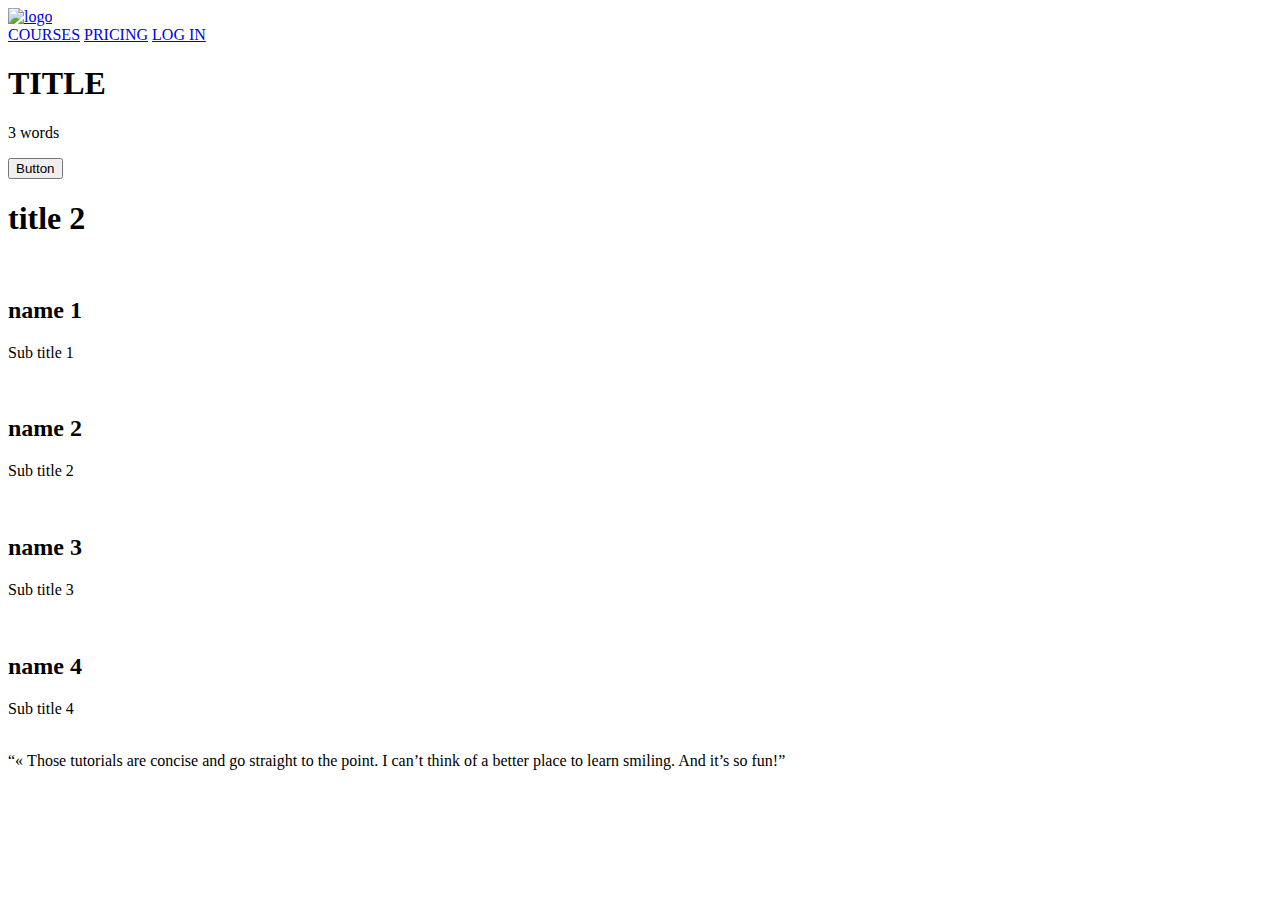
==== html_advance/index.html @ ca43bc9f "to be continued" ====
<!DOCTYPE html>
<html lang="en">
<head>
    <meta charset="UTF-8">
    <meta name="viewport" content="width=device-width, initial-scale=1.0">
    <title>HTML ADVANCE </title>
</head>
<body>

    <header>
        <div>
            <a href="#"><img src="" alt="logo"></a>
        </div>
        <nav>
            <a href="#">COURSES</a>
            <a href="#">PRICING</a>
            <a href="#">LOG IN</a>
        </nav>
    </header>

    <main>
        <section>
            <div>
                <h1>TITLE</h1>
                <P> 3 words</P>
                <button type="button">Button</button>
            </div>
            <div>
                <h1>title 2</h1>
                <div>
                    <div>
                        <img src="" alt="">
                        <h2>name 1</h2>
                        <p>Sub title 1</p>
                    </div>
                    <div>
                        <img src="" alt="">
                        <h2>name 2</h2>
                        <p>Sub title 2</p>
                    </div>
                    <div>
                        <img src="" alt="">
                        <h2>name 3</h2>
                        <p>Sub title 3</p>
                    </div>
                    <div>
                        <img src="" alt="">
                        <h2>name 4</h2>
                        <p>Sub title 4</p>
                    </div>
                </div>
            </div>
        </section>
        <section>
            <div>
                <img src="" alt="">
            </div>
            <div>
                <q>« Those tutorials are concise and go straight to the point. I can’t think of a better place to learn smiling. And it’s so fun!</q>
            </div>
        </section>
    </main>
    
</body>
</html>
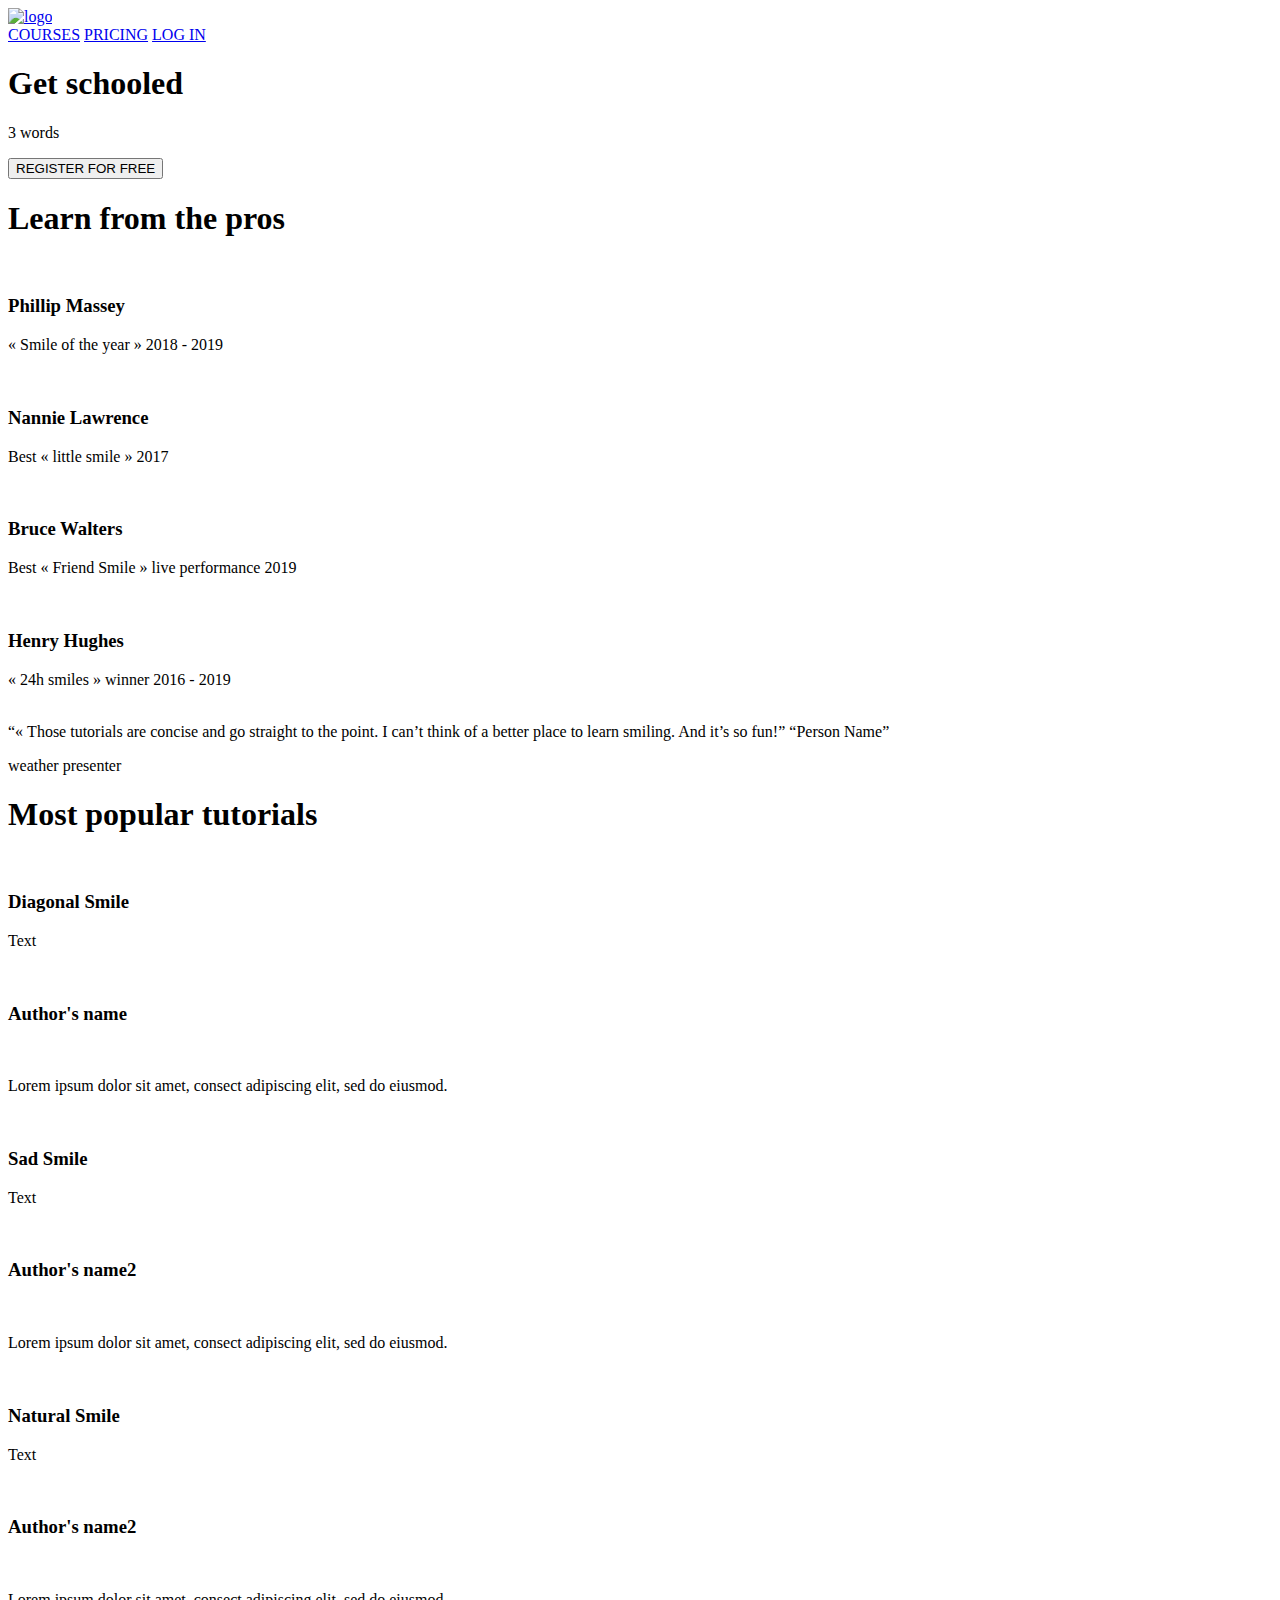
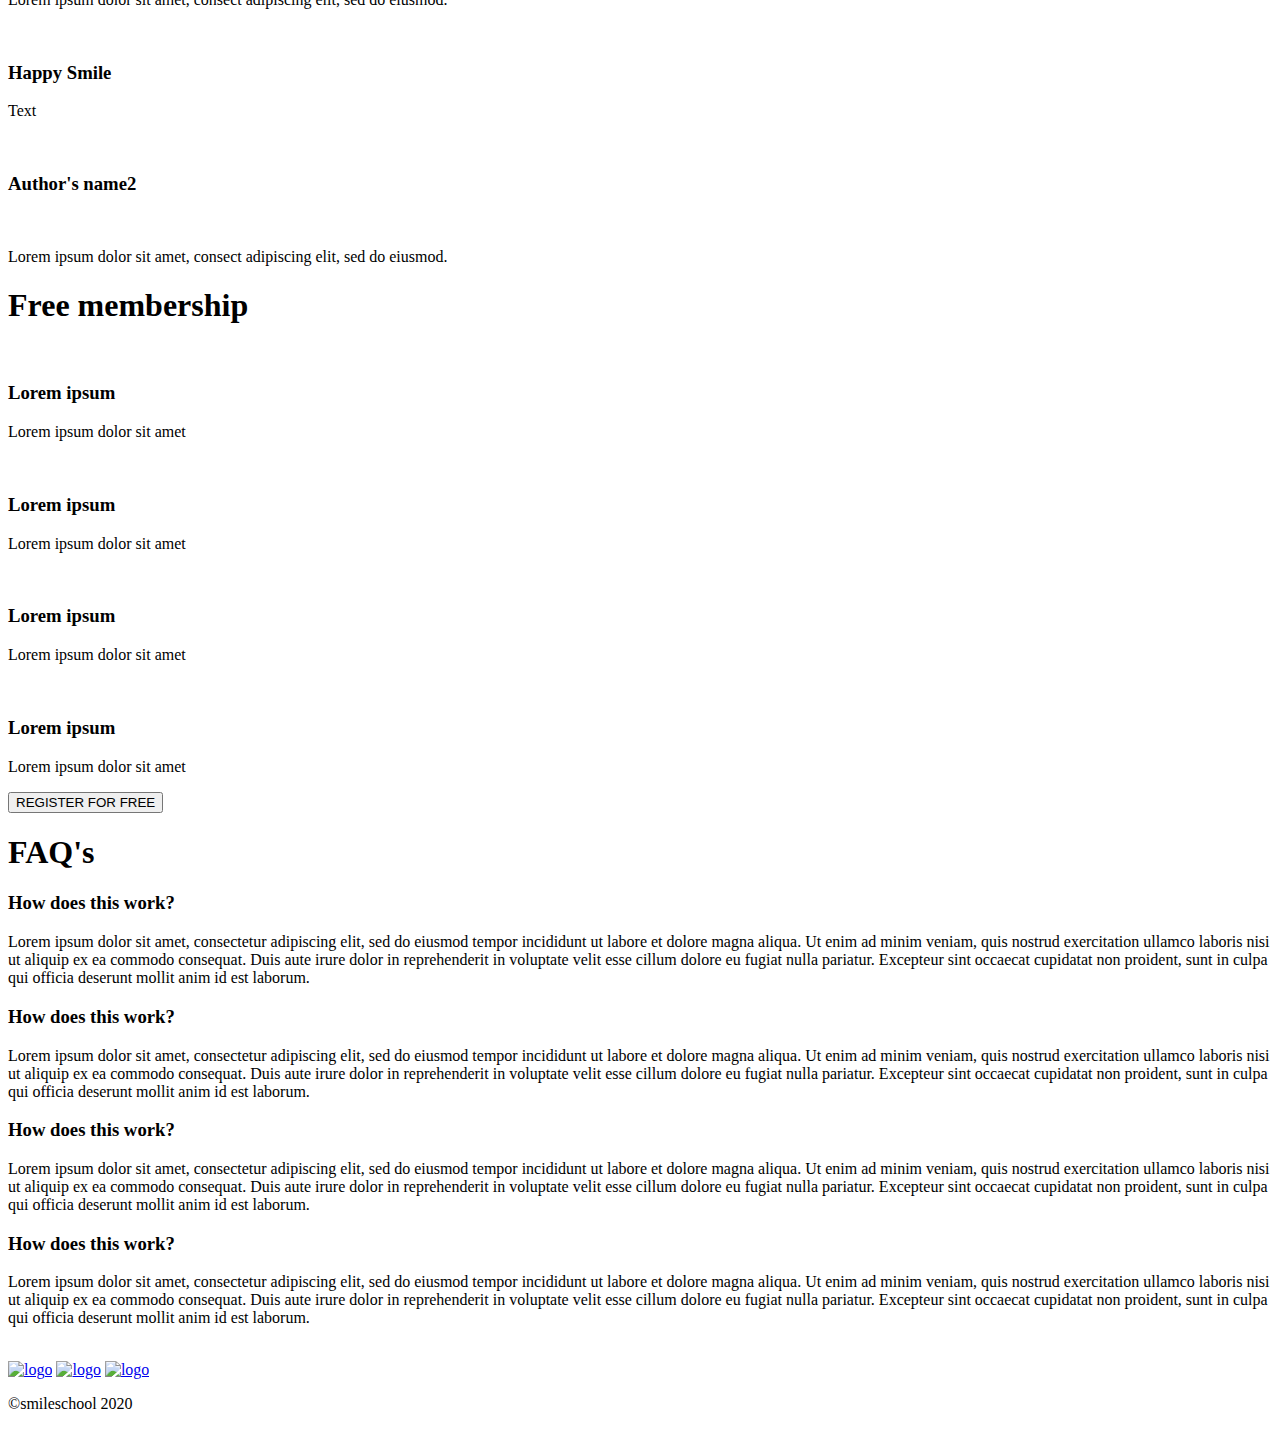
==== commit c30fcc09: "HTML ADVANCE PROJECT" ====
--- a/html_advance/index.html
+++ b/html_advance/index.html
@@ -21,45 +21,187 @@
     <main>
         <section>
             <div>
-                <h1>TITLE</h1>
+                <h1>Get schooled</h1>
                 <P> 3 words</P>
-                <button type="button">Button</button>
-            </div>
-            <div>
-                <h1>title 2</h1>
-                <div>
-                    <div>
-                        <img src="" alt="">
-                        <h2>name 1</h2>
-                        <p>Sub title 1</p>
-                    </div>
-                    <div>
-                        <img src="" alt="">
-                        <h2>name 2</h2>
-                        <p>Sub title 2</p>
-                    </div>
-                    <div>
-                        <img src="" alt="">
-                        <h2>name 3</h2>
-                        <p>Sub title 3</p>
-                    </div>
-                    <div>
-                        <img src="" alt="">
-                        <h2>name 4</h2>
-                        <p>Sub title 4</p>
-                    </div>
-                </div>
-            </div>
-        </section>
+                <button type="button">REGISTER FOR FREE</button>
+            </div>
+
+            <div>
+                <h1>Learn from the pros</h1>
+                <div>
+                    <div>
+                        <img src="" alt="">
+                        <h3>Phillip Massey</h3>
+                        <p>« Smile of the year » 2018 - 2019</p>
+                    </div>
+                    <div>
+                        <img src="" alt="">
+                        <h3>Nannie Lawrence</h3>
+                        <p>Best « little smile » 2017</p>
+                    </div>
+                    <div>
+                        <img src="" alt="">
+                        <h3>Bruce Walters</h3>
+                        <p>Best « Friend Smile » live performance 2019</p>
+                    </div>
+                    <div>
+                        <img src="" alt="">
+                        <h3>Henry Hughes</h3>
+                        <p>« 24h smiles » winner 2016 - 2019</p>
+                    </div>
+                </div>
+            </div>
+        </section>
+
         <section>
             <div>
                 <img src="" alt="">
             </div>
             <div>
                 <q>« Those tutorials are concise and go straight to the point. I can’t think of a better place to learn smiling. And it’s so fun!</q>
+                <q>Person Name</q>
+                <p>weather presenter</p>
+            </div>
+        </section>
+
+        <section>
+            <h1>Most <b>popular</b> tutorials</h1>
+            <div>
+                <div>
+                    <img src="#" alt="">
+                    <h3>Diagonal Smile</h3>
+                    <p>Text</p>
+                    <div>
+                        <img src="#" alt="">
+                        <h3>Author's name </h3>
+                    </div>
+                    <div>
+                        <img src="#" alt="">
+                        <p>Lorem ipsum dolor sit amet, consect adipiscing elit, sed do eiusmod.</p>
+                    </div>
+                </div>
+
+                <div>
+                    <img src="#" alt="">
+                    <h3>Sad Smile</h3>
+                    <p>Text</p>
+                    <div>
+                        <img src="#" alt="">
+                        <h3>Author's name2 </h3>
+                    </div>
+                    <div>
+                        <img src="#" alt="">
+                        <p>Lorem ipsum dolor sit amet, consect adipiscing elit, sed do eiusmod.</p>
+                    </div>
+                </div>
+
+                <div>
+                    <img src="#" alt="">
+                    <h3>Natural Smile</h3>
+                    <p>Text</p>
+                    <div>
+                        <img src="#" alt="">
+                        <h3>Author's name2 </h3>
+                    </div>
+                    <div>
+                        <img src="#" alt="">
+                        <p>Lorem ipsum dolor sit amet, consect adipiscing elit, sed do eiusmod.</p>
+                    </div>
+                </div>
+
+                <div>
+                    <img src="#" alt="">
+                   <h3>Happy Smile</h3>
+                    <p>Text</p>
+                    <div>
+                        <img src="#" alt="">
+                        <h3>Author's name2 </h3>
+                    </div>
+                    <div>
+                        <img src="#" alt="">
+                        <p>Lorem ipsum dolor sit amet, consect adipiscing elit, sed do eiusmod.</p>
+                    </div>
+                </div>
+            </div>
+        </section>
+
+        <section>
+            <h1>Free membership</h1>
+
+            <div>
+                <img src="#" alt="">
+                <h3>Lorem ipsum</h3>
+                <p>Lorem ipsum dolor sit amet</p>
+           </div>
+
+            <div>
+                <img src="#" alt="">
+                <h3>Lorem ipsum</h3>
+                <p>Lorem ipsum dolor sit amet</p>
+            </div>
+
+            <div>
+                <img src="#" alt="">
+                <h3>Lorem ipsum</h3>
+                <p>Lorem ipsum dolor sit amet</p>   
+            </div>
+
+            <div>
+                <img src="#" alt="">
+                <h3>Lorem ipsum</h3>
+                <p>Lorem ipsum dolor sit amet</p> 
+            </div>
+
+            <button type="button">REGISTER FOR FREE</button>
+        </section>
+
+        <section>
+            <h1>FAQ's</h1>
+
+            <div>
+                <div>
+                        <div>
+                            <h3>How does this work?</h3>
+                            <p>Lorem ipsum dolor sit amet, consectetur adipiscing elit, sed do eiusmod tempor incididunt ut labore et dolore magna aliqua. Ut enim ad minim veniam, quis nostrud exercitation ullamco laboris nisi ut aliquip ex ea commodo consequat. Duis aute irure dolor in reprehenderit in voluptate velit esse cillum dolore eu fugiat nulla pariatur. Excepteur sint occaecat cupidatat non proident, sunt in culpa qui officia deserunt mollit anim id est laborum.</p>
+                        </div>
+
+                        <div>
+                            <h3>How does this work?</h3>
+                            <p>Lorem ipsum dolor sit amet, consectetur adipiscing elit, sed do eiusmod tempor incididunt ut labore et dolore magna aliqua. Ut enim ad minim veniam, quis nostrud exercitation ullamco laboris nisi ut aliquip ex ea commodo consequat. Duis aute irure dolor in reprehenderit in voluptate velit esse cillum dolore eu fugiat nulla pariatur. Excepteur sint occaecat cupidatat non proident, sunt in culpa qui officia deserunt mollit anim id est laborum.</p>
+                        </div>
+                </div>
+
+                <div>
+                    <div>
+                        <h3>How does this work?</h3>
+                        <p>Lorem ipsum dolor sit amet, consectetur adipiscing elit, sed do eiusmod tempor incididunt ut labore et dolore magna aliqua. Ut enim ad minim veniam, quis nostrud exercitation ullamco laboris nisi ut aliquip ex ea commodo consequat. Duis aute irure dolor in reprehenderit in voluptate velit esse cillum dolore eu fugiat nulla pariatur. Excepteur sint occaecat cupidatat non proident, sunt in culpa qui officia deserunt mollit anim id est laborum.</p>
+                    </div>
+
+                    <div>
+                        <h3>How does this work?</h3>
+                        <p>Lorem ipsum dolor sit amet, consectetur adipiscing elit, sed do eiusmod tempor incididunt ut labore et dolore magna aliqua. Ut enim ad minim veniam, quis nostrud exercitation ullamco laboris nisi ut aliquip ex ea commodo consequat. Duis aute irure dolor in reprehenderit in voluptate velit esse cillum dolore eu fugiat nulla pariatur. Excepteur sint occaecat cupidatat non proident, sunt in culpa qui officia deserunt mollit anim id est laborum.</p>
+                    </div>
+                </div>
+
             </div>
         </section>
     </main>
+
+
+    <footer>
+        <div>
+            <div>
+                <img src="" alt="">
+                <div>
+                    <a href="#"><img src="" alt="logo"></a>
+                    <a href="#"><img src="" alt="logo"></a>
+                    <a href="#"><img src="" alt="logo"></a>
+                </div>
+            </div>
+            
+            <p>©smileschool 2020</p>
+        </div>
+    </footer>
     
 </body>
 </html>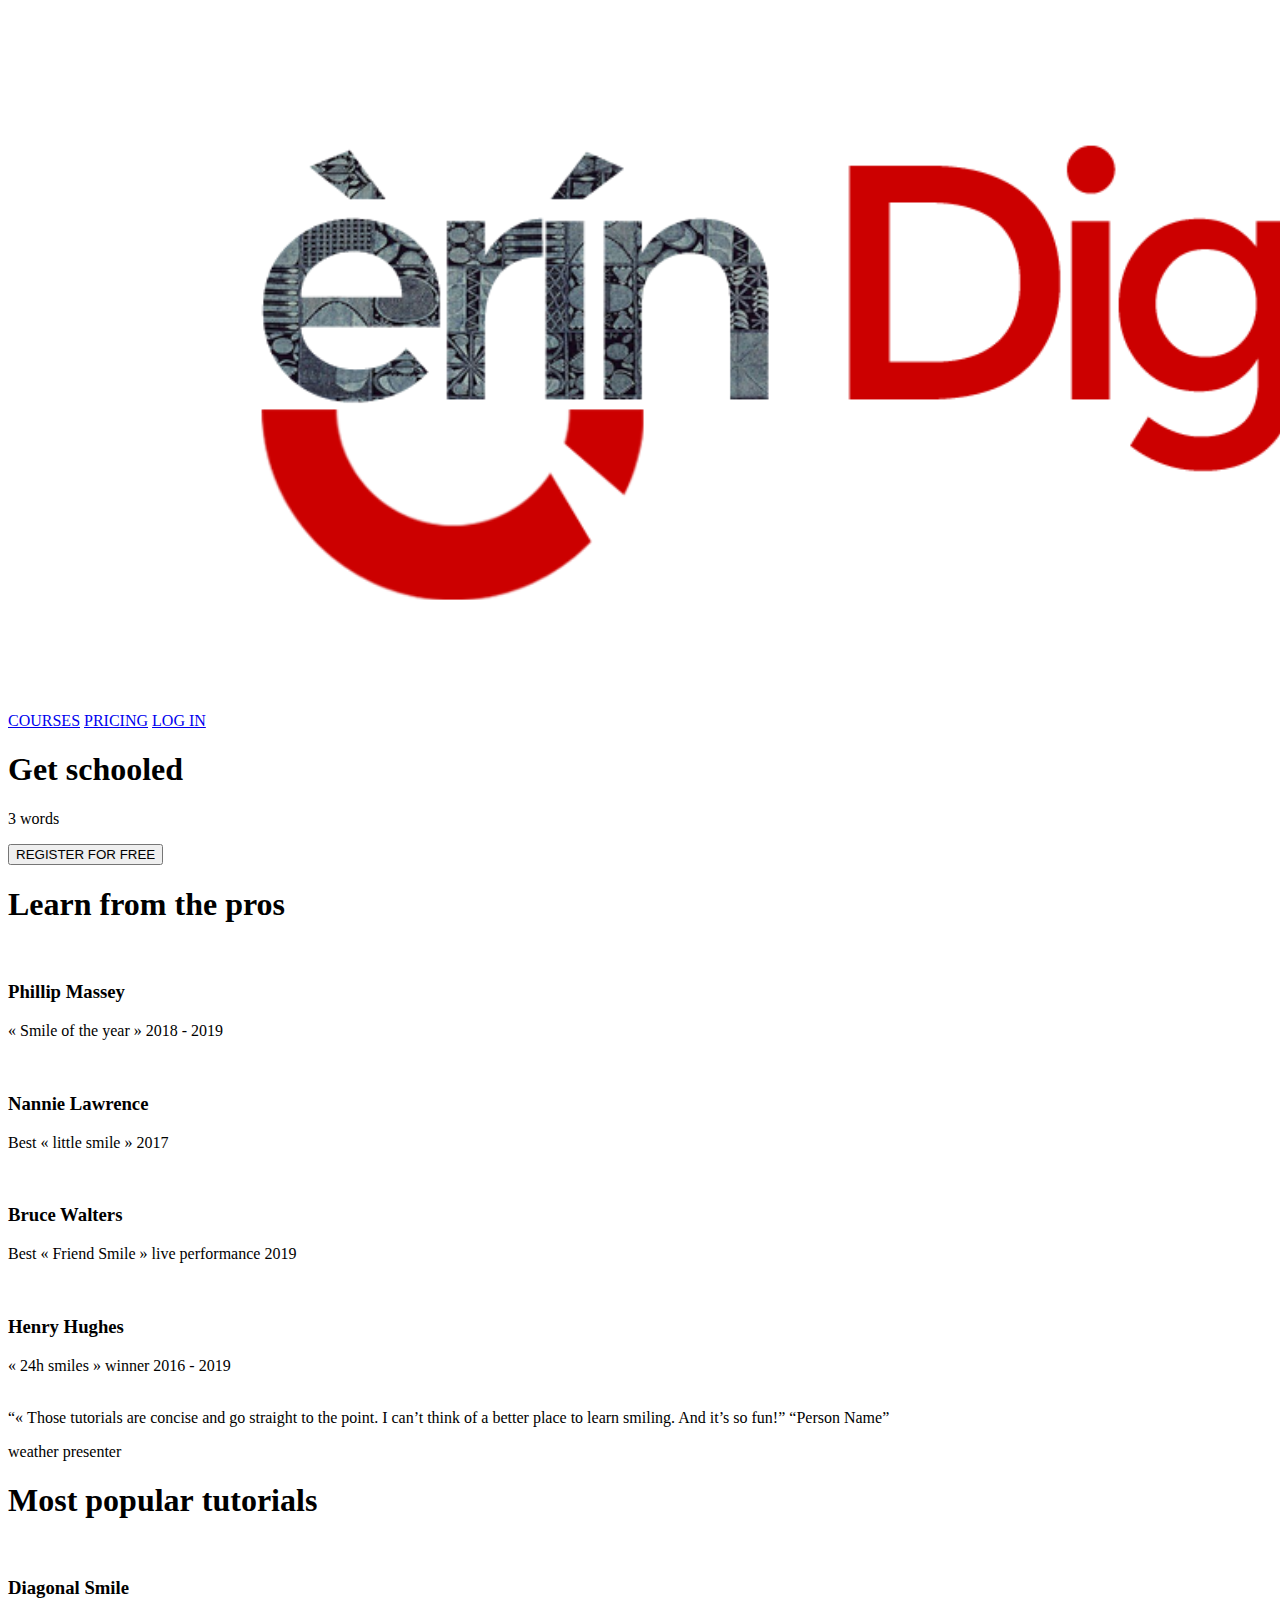
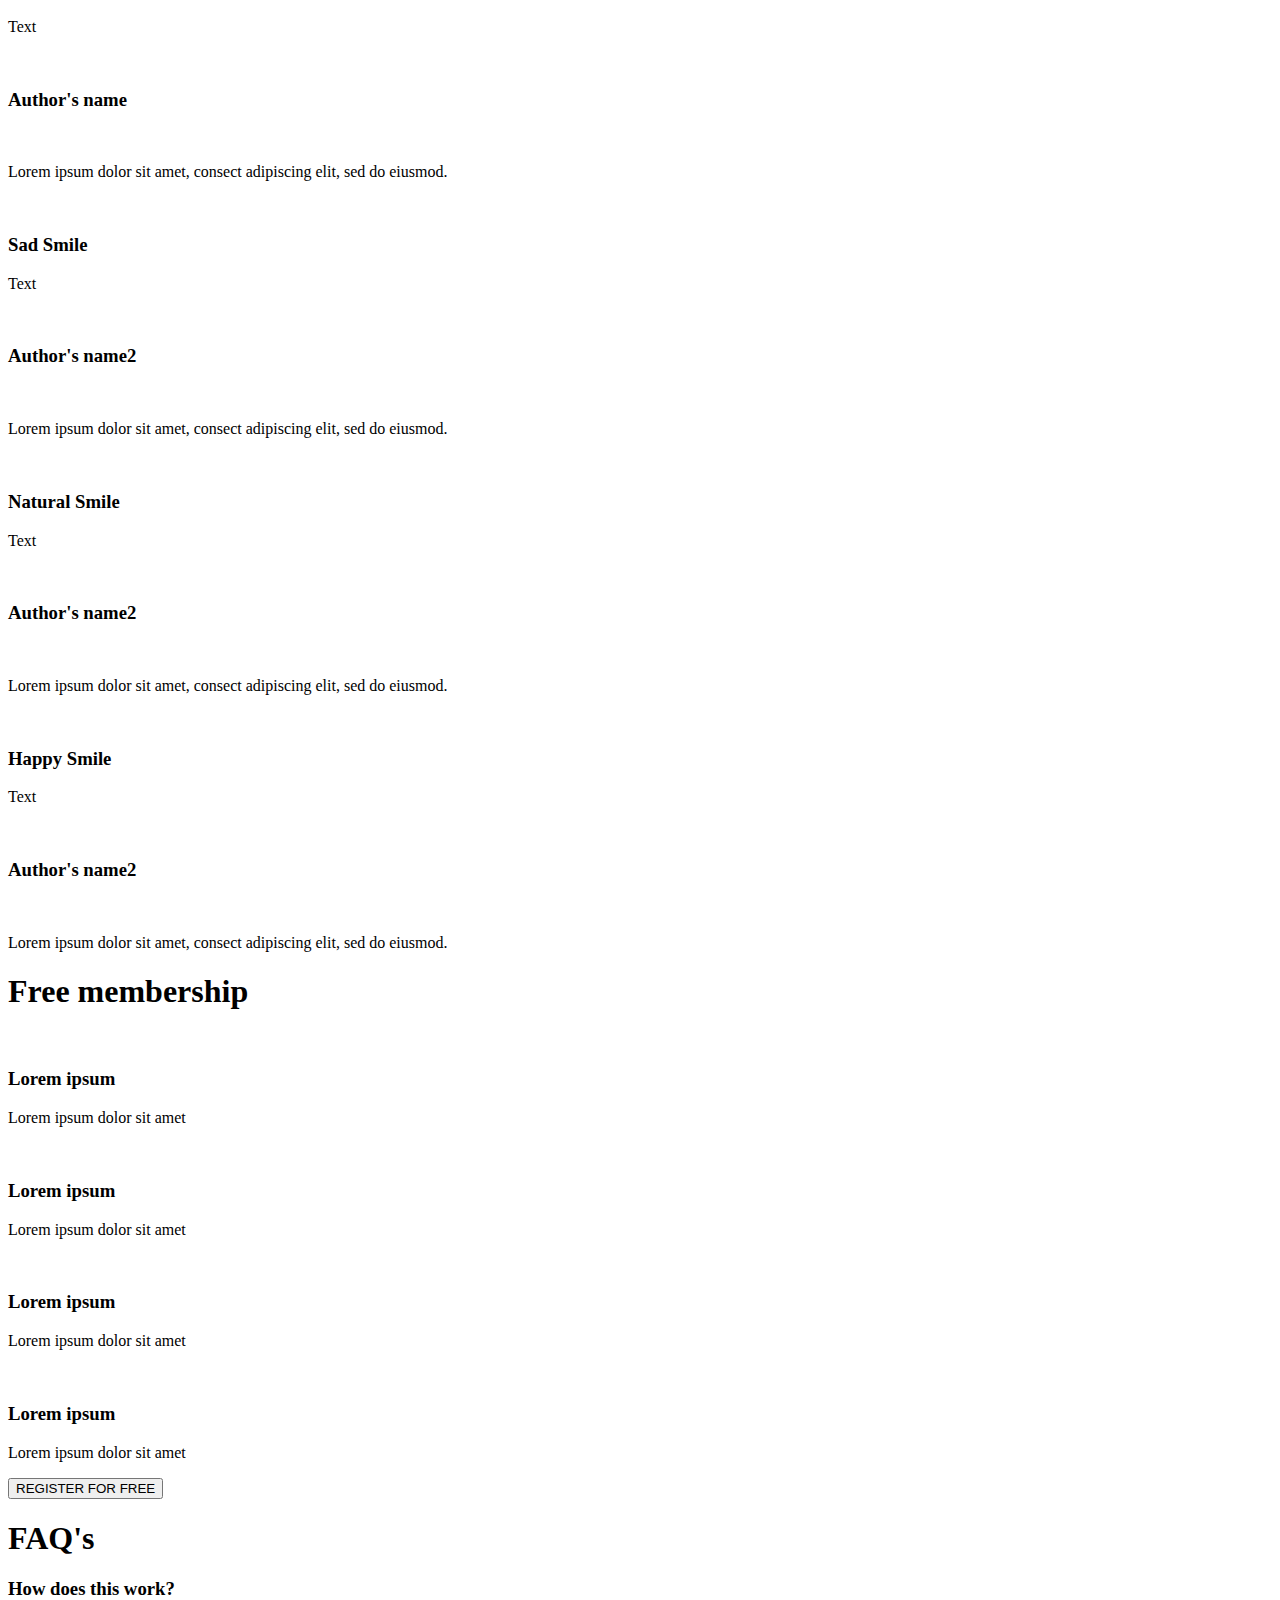
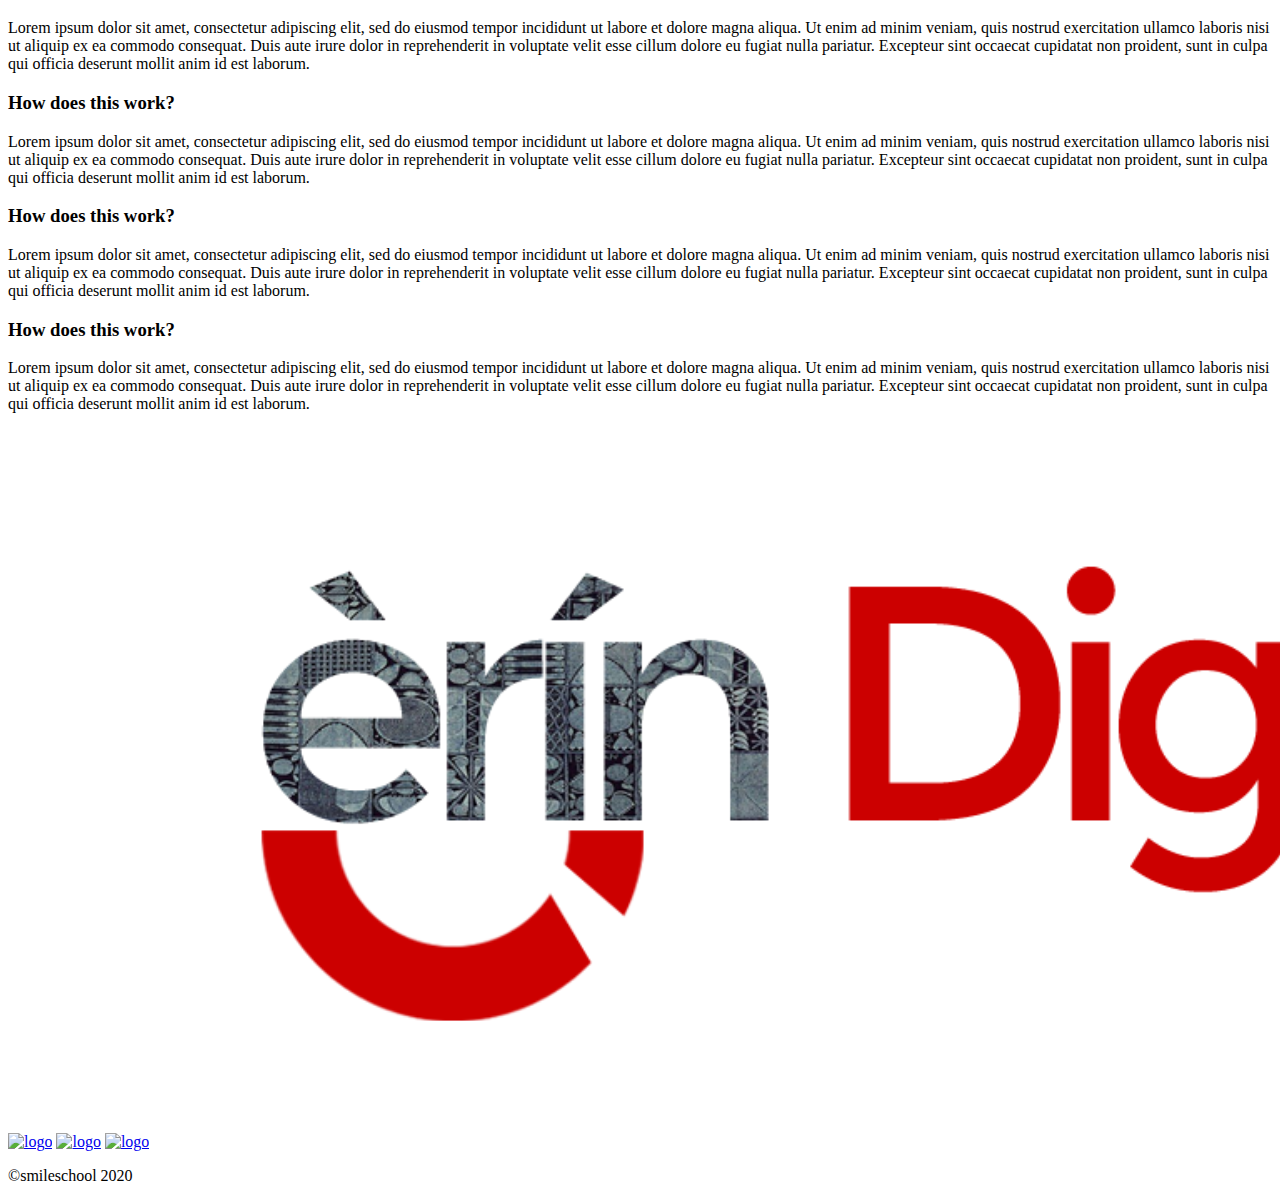
==== commit f8b0775e: "added an image folder and image" ====
--- a/html_advance/index.html
+++ b/html_advance/index.html
@@ -9,7 +9,7 @@
 
     <header>
         <div>
-            <a href="#"><img src="" alt="logo"></a>
+            <a href="#"><img src="/html_advance/images/Erin SVG_ImgID1.png" alt=" erin digita logo"></a>
         </div>
         <nav>
             <a href="#">COURSES</a>
@@ -191,7 +191,7 @@
     <footer>
         <div>
             <div>
-                <img src="" alt="">
+                <img src="/html_advance/images/Erin SVG_ImgID1.png" alt="erin digital logo">
                 <div>
                     <a href="#"><img src="" alt="logo"></a>
                     <a href="#"><img src="" alt="logo"></a>
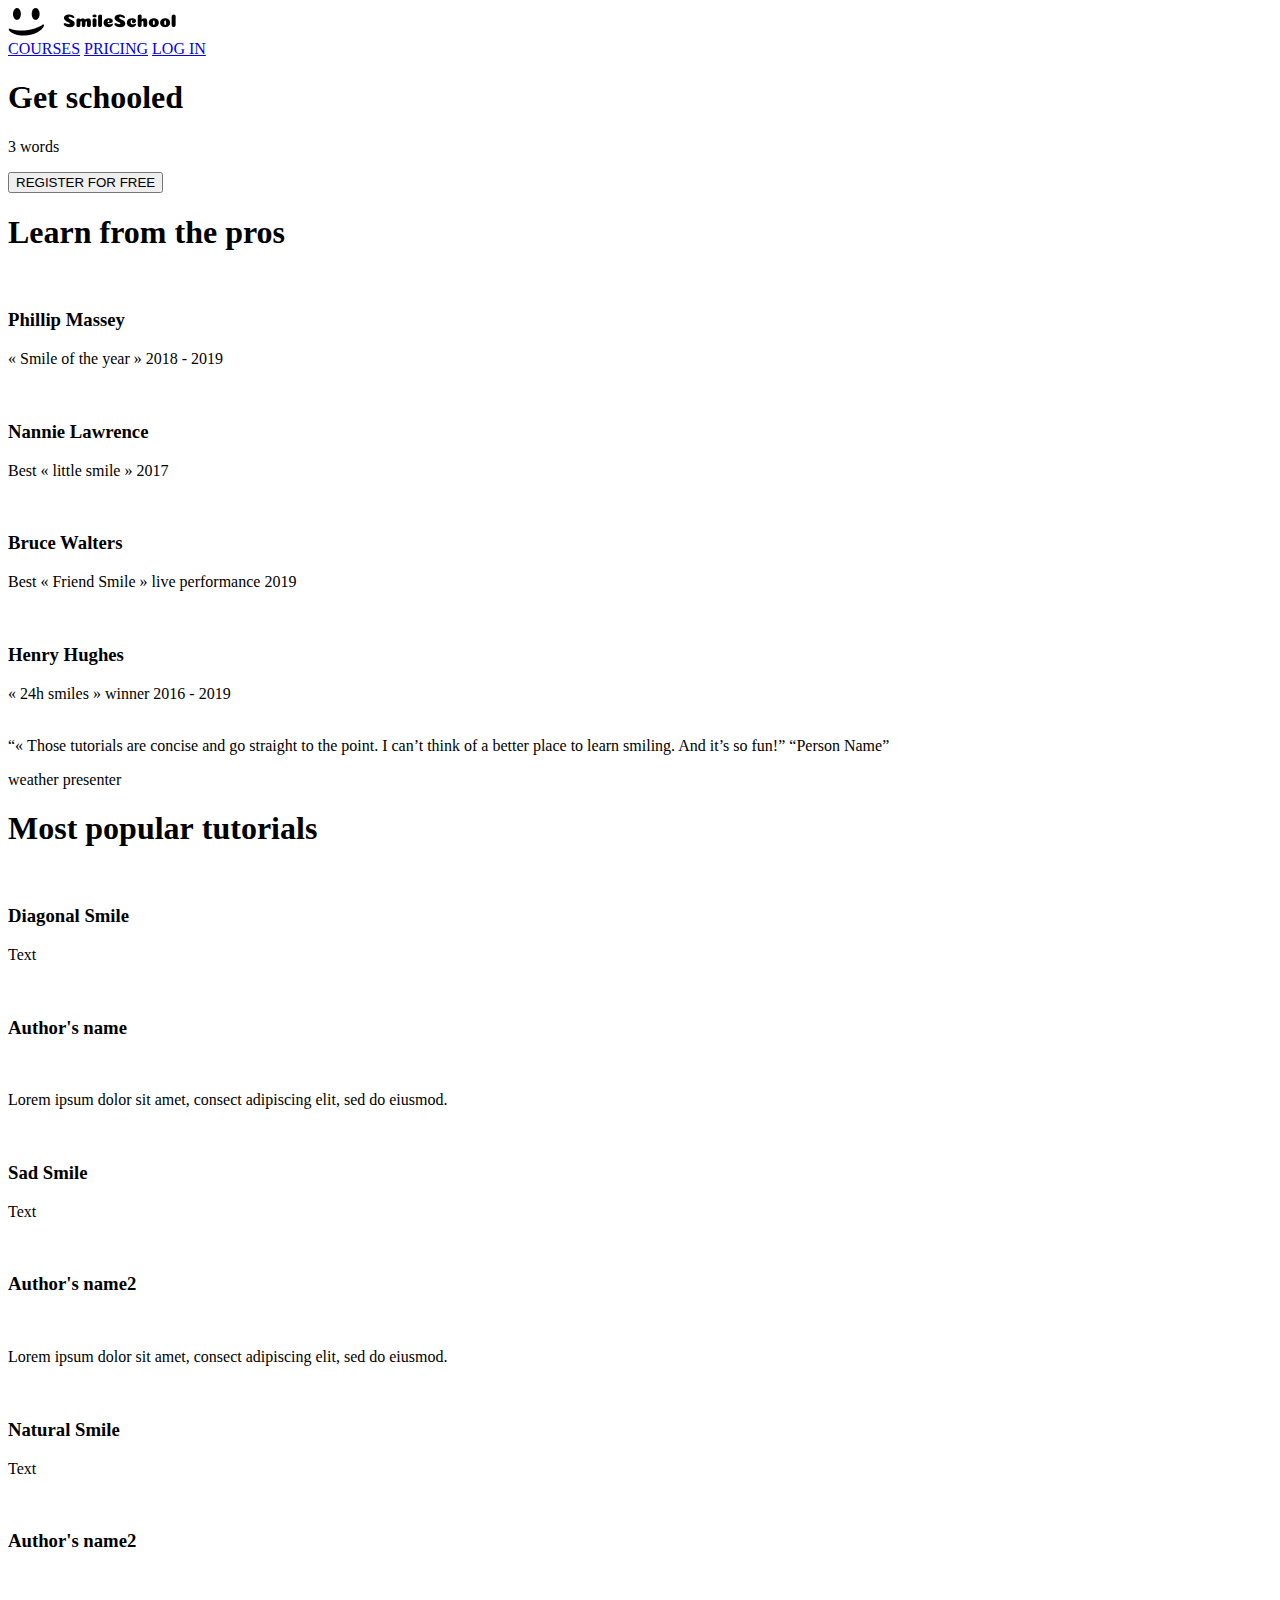
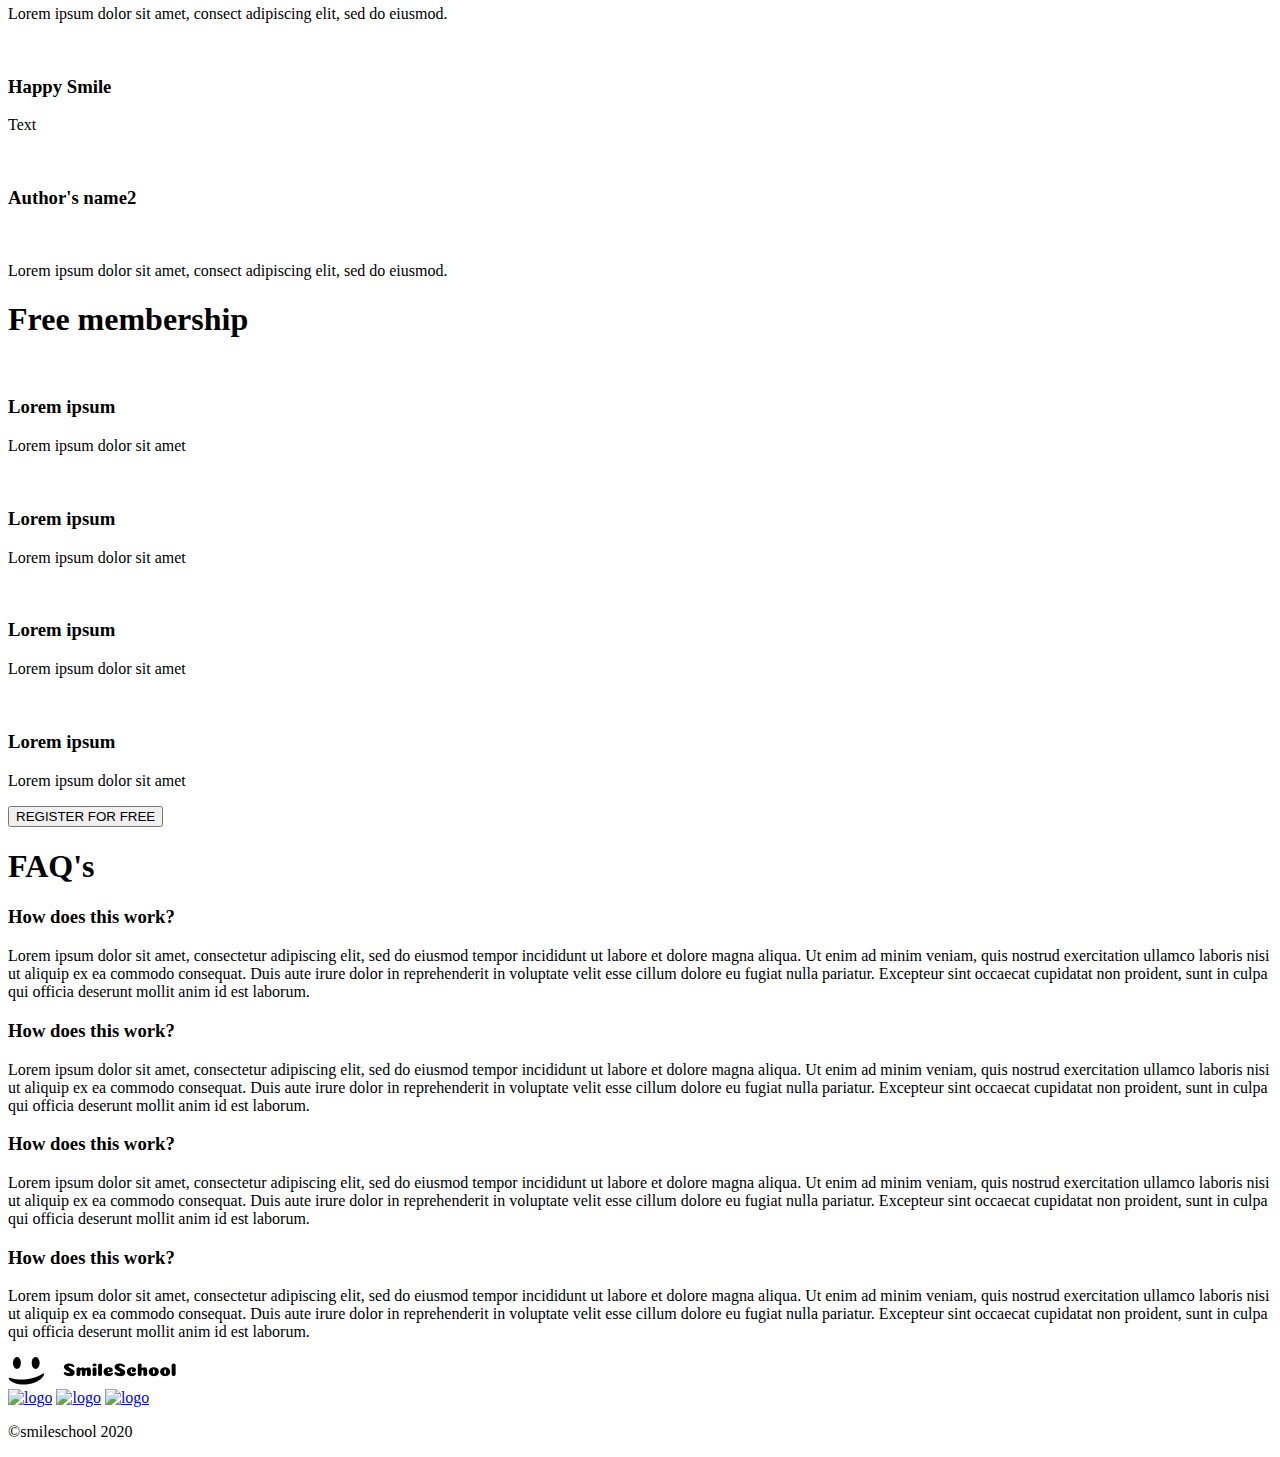
==== commit ff04e170: "changes to the image folder" ====
--- a/html_advance/index.html
+++ b/html_advance/index.html
@@ -7,9 +7,11 @@
 </head>
 <body>
 
+    <!-- Header section here-->
+
     <header>
         <div>
-            <a href="#"><img src="/html_advance/images/Erin SVG_ImgID1.png" alt=" erin digita logo"></a>
+            <a href="#"><img src="/html_advance/images/smile school black.png" alt=""></a>
         </div>
         <nav>
             <a href="#">COURSES</a>
@@ -17,6 +19,8 @@
             <a href="#">LOG IN</a>
         </nav>
     </header>
+    
+    <!-- Main section here-->
 
     <main>
         <section>
@@ -26,6 +30,8 @@
                 <button type="button">REGISTER FOR FREE</button>
             </div>
 
+       <!-- Banner section here-->
+
             <div>
                 <h1>Learn from the pros</h1>
                 <div>
@@ -52,6 +58,8 @@
                 </div>
             </div>
         </section>
+
+       <!-- Quote section here-->
 
         <section>
             <div>
@@ -64,6 +72,8 @@
             </div>
         </section>
 
+       <!-- Video section here-->
+
         <section>
             <h1>Most <b>popular</b> tutorials</h1>
             <div>
@@ -124,6 +134,8 @@
                 </div>
             </div>
         </section>
+
+       <!-- Membership page here-->
 
         <section>
             <h1>Free membership</h1>
@@ -154,6 +166,8 @@
 
             <button type="button">REGISTER FOR FREE</button>
         </section>
+
+               <!-- FAQs page here-->
 
         <section>
             <h1>FAQ's</h1>
@@ -187,11 +201,12 @@
         </section>
     </main>
 
+           <!-- footer page here-->
 
     <footer>
         <div>
             <div>
-                <img src="/html_advance/images/Erin SVG_ImgID1.png" alt="erin digital logo">
+                <img src="/html_advance/images/smile school black.png" alt="">
                 <div>
                     <a href="#"><img src="" alt="logo"></a>
                     <a href="#"><img src="" alt="logo"></a>
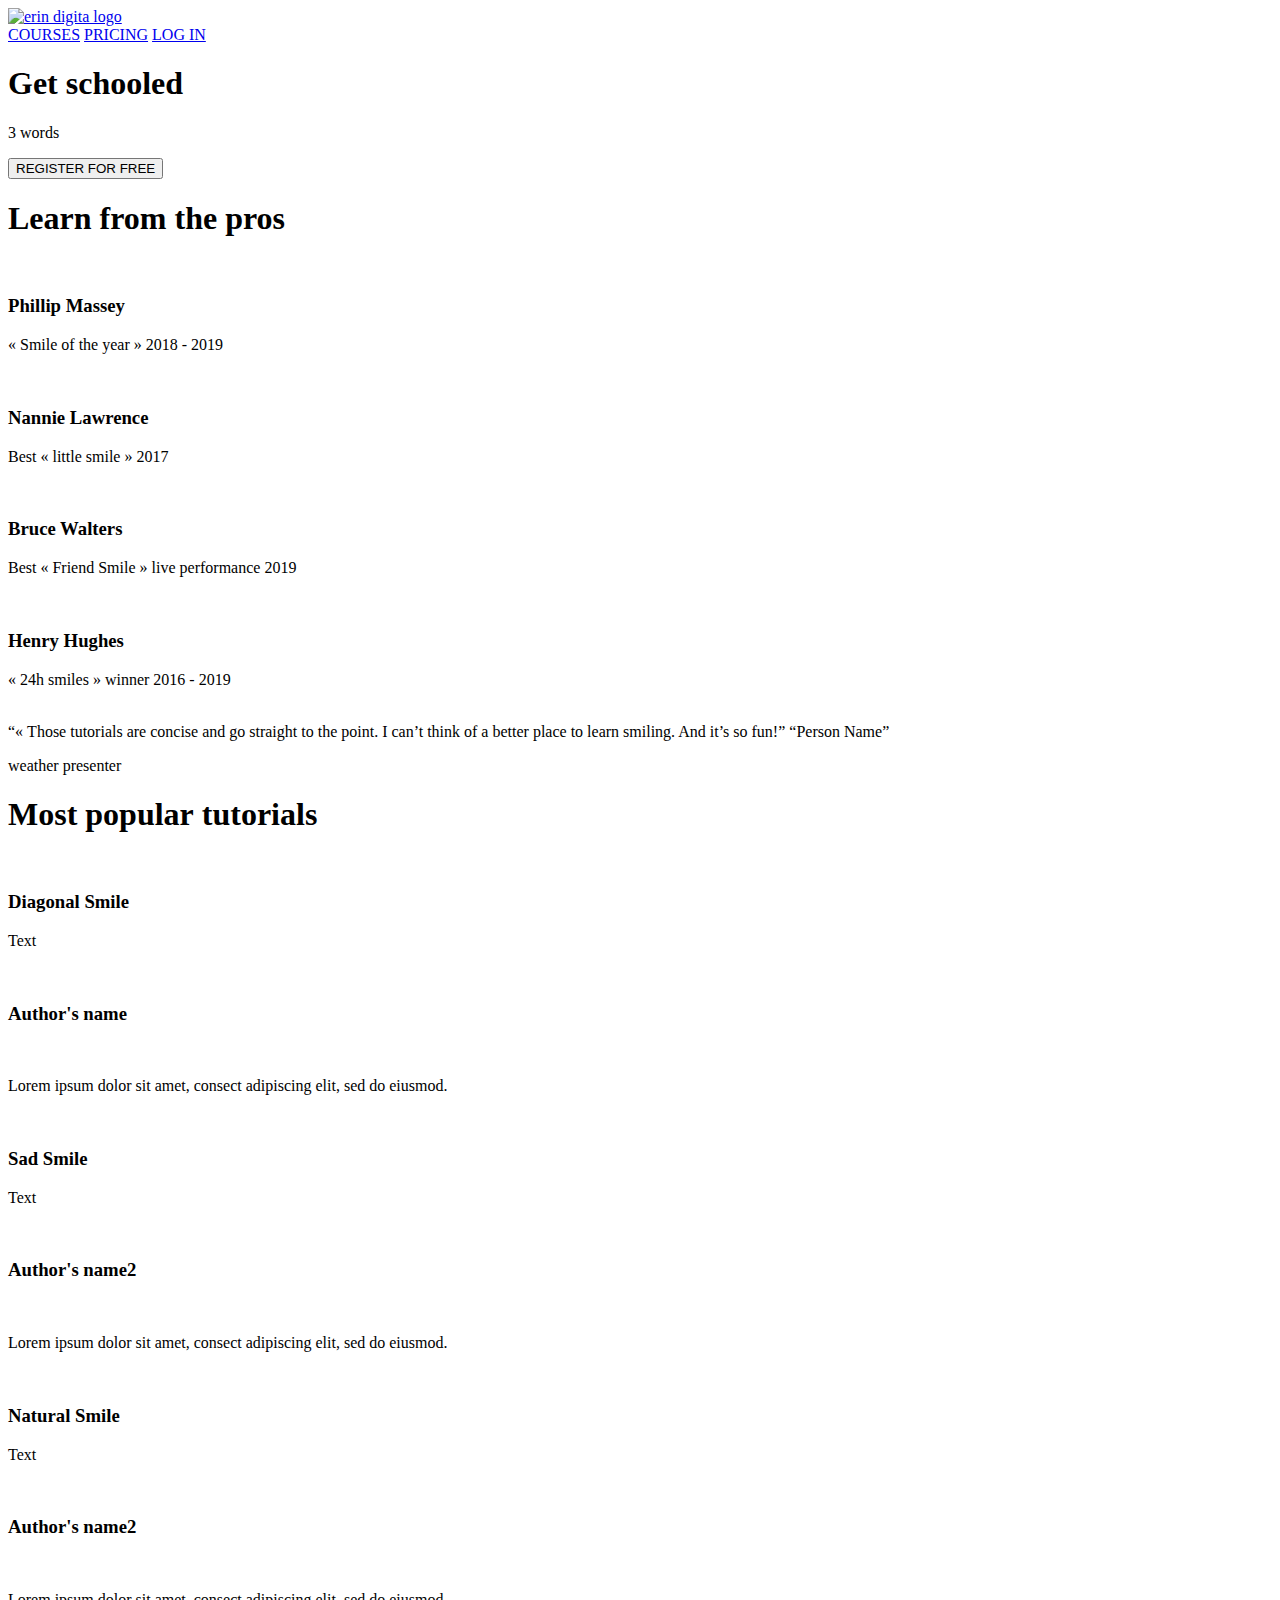
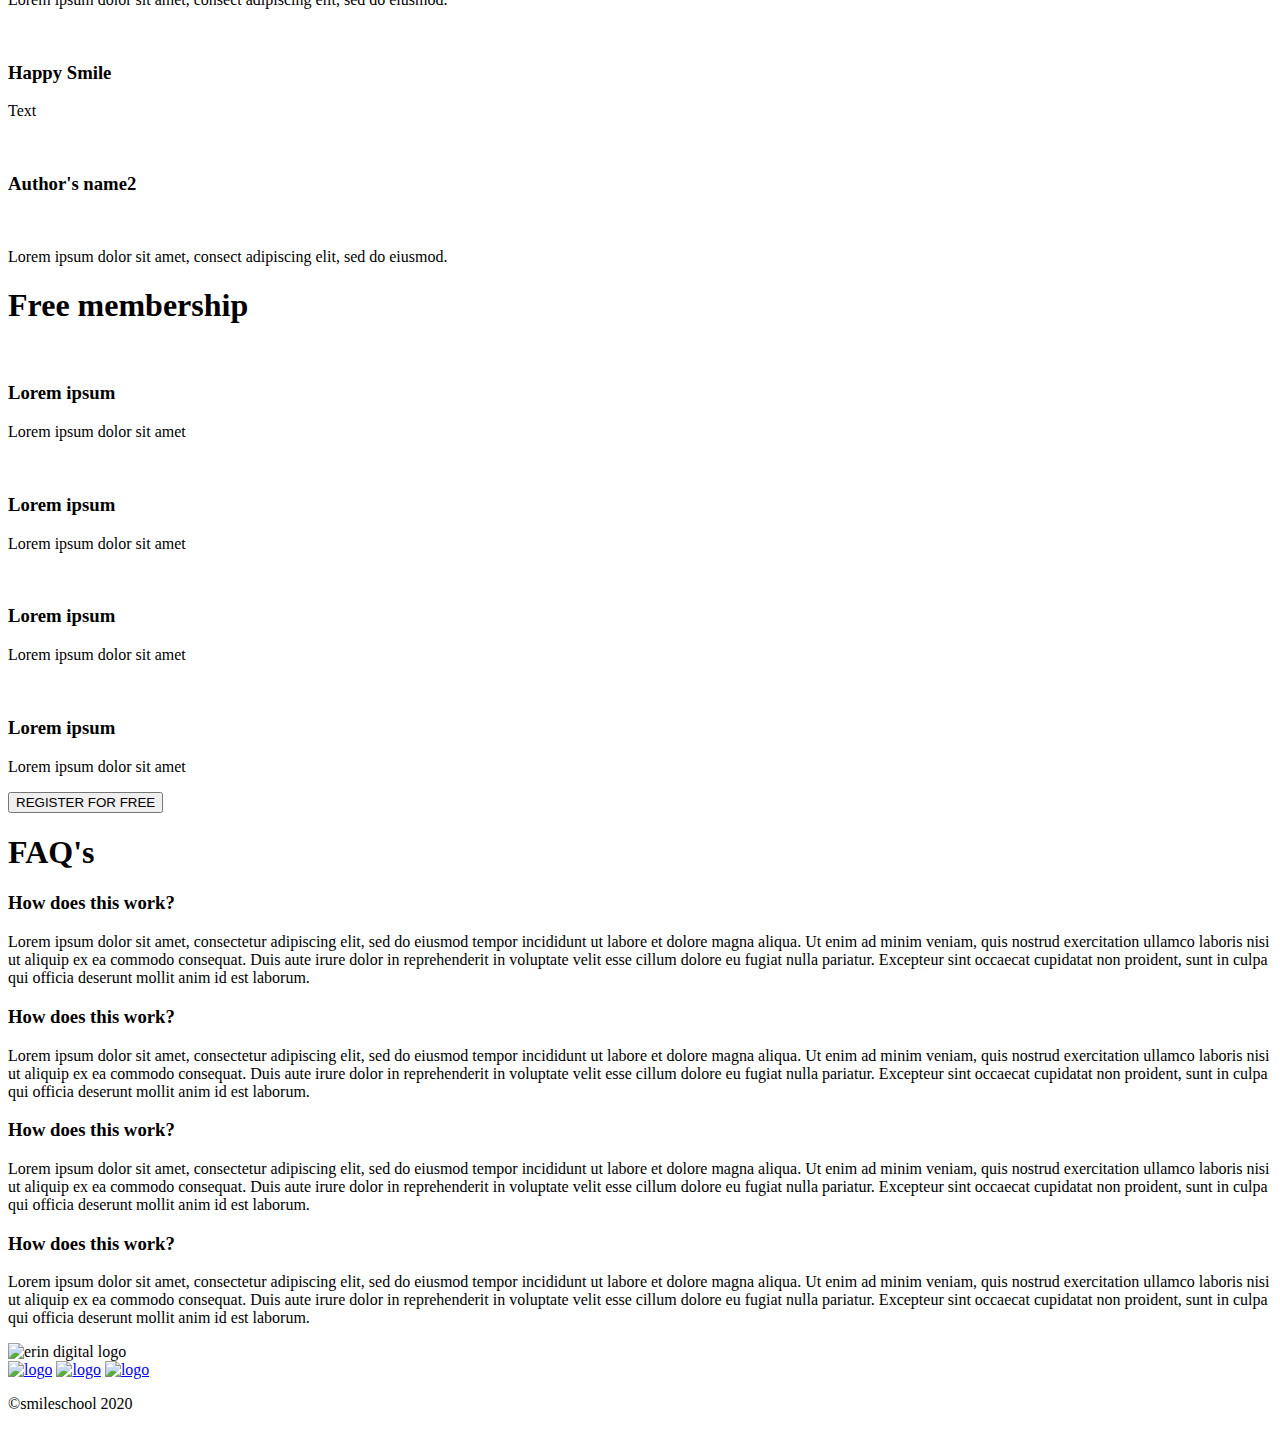
==== commit 48467399: "deleted some css files to work on it again" ====
--- a/html_advance/index.html
+++ b/html_advance/index.html
@@ -11,7 +11,7 @@
 
     <header>
         <div>
-            <a href="#"><img src="/html_advance/images/smile school black.png" alt=""></a>
+            <a href="#"><img src="https://blog.hubspot.com/hubfs/image8-2.jpg" alt=" erin digita logo"></a>
         </div>
         <nav>
             <a href="#">COURSES</a>
@@ -206,7 +206,7 @@
     <footer>
         <div>
             <div>
-                <img src="/html_advance/images/smile school black.png" alt="">
+                <img src="/html_advance/" alt="erin digital logo">
                 <div>
                     <a href="#"><img src="" alt="logo"></a>
                     <a href="#"><img src="" alt="logo"></a>
